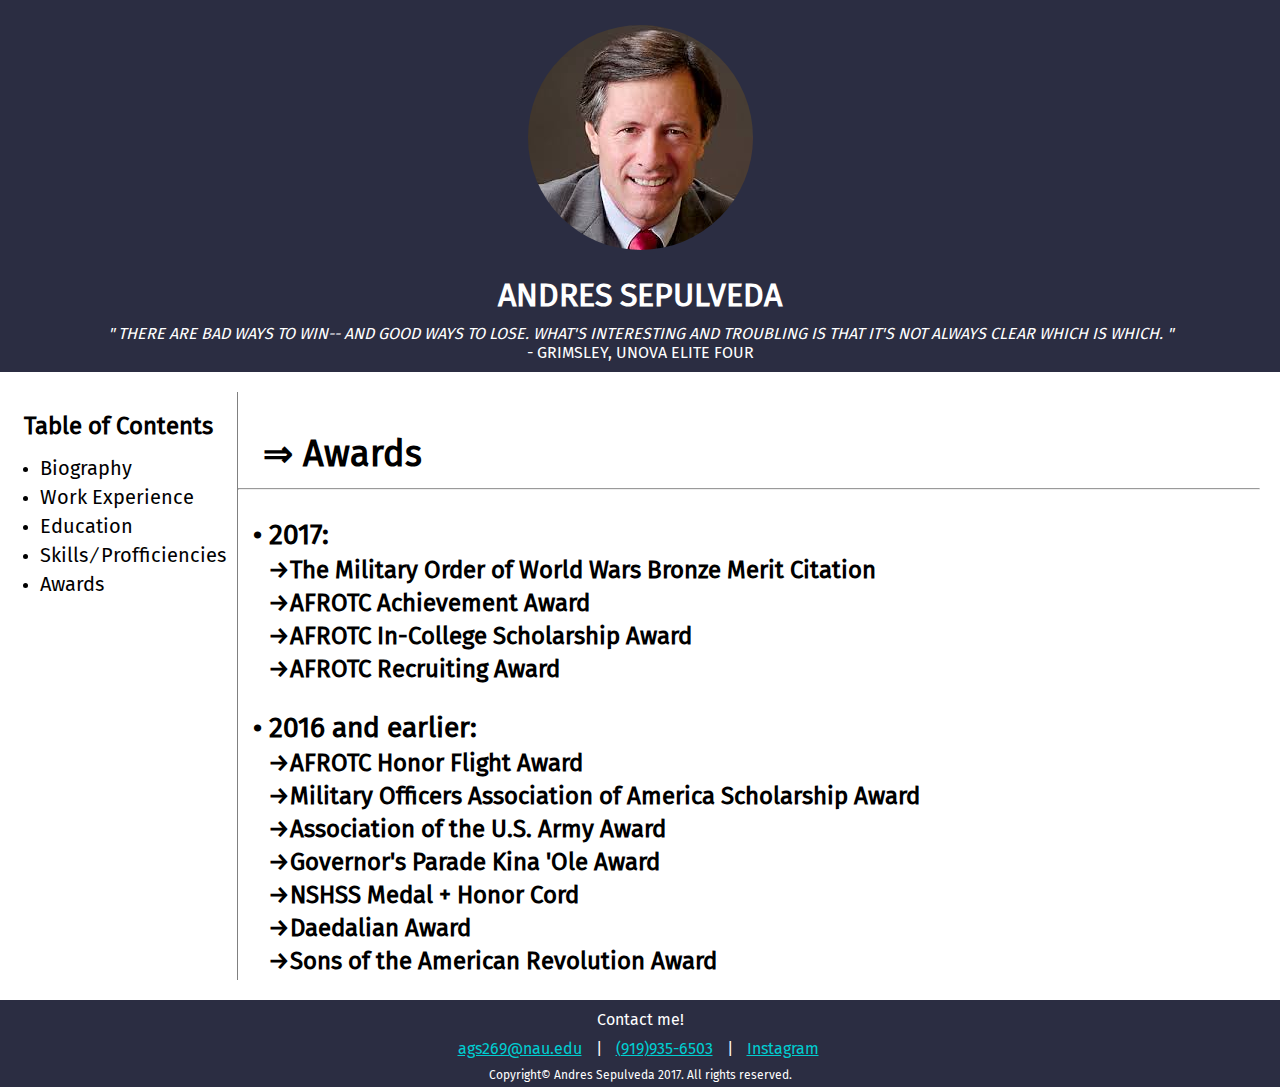
==== awards.htm @ e79c566d "Start" ====
<! DOCTYPE html>
<html>
    <!-- Head of Page -->
    <head>
        <meta charset="utf-8">
        <meta name="viewport" content="width=device-width, initial-scale=1.0">
        <title>Section Header | Andres Sepulveda</title>
        <link rel="stylesheet" href="_css/styles.css">
    </head>
    
    <!-- Body of Page -->
    <body>
        <!-- Standard Website Header -->
        <header class="header"role="banner">
            <img class="profile-img"src="_images/download.jpg" alt="Profile Pic">
            <h1><b>Andres Sepulveda</b></h1>
            <p><i>&quot There are bad ways to win-- and good ways to lose. What's interesting and troubling is that it's not always clear which is which. &quot</i></p>
            <p class="quotee"> - Grimsley, Unova Elite Four</p>
        </header>
        
        <!-- Main Body of Page -->
        <main class="main" role="main">
            <article role="article">
                <!-- Navigation -->
                <section class="nav">
                    <nav role="navigation">
                        <h2>Table of Contents</h2>
                        <ul>
                            <li>
                                <a href="index.htm">Biography</a>
                            </li>
                            <li>
                                <a href="work.htm">Work Experience</a>
                            </li>
                            <li>
                                <a href="education.htm">Education</a>
                            </li>
                            <li>
                                <a href="skills.htm">Skills &frasl; Profficiencies</a>
                            </li>
                            <li>
                                <a href="awards.htm">Awards</a>
                            </li>
                        </ul>
                    </nav>
                </section>
                
                <!-- Awards -->
                <section class="awards">
                    <h2> &rArr; Awards</h2>
                    <hr>
                    <h3>&bull; 2017:</h3>
                    <h4>&rarr;The Military Order of World Wars Bronze Merit Citation</h4>
                    <h4>&rarr;AFROTC Achievement Award</h4>
                    <h4>&rarr;AFROTC In-College Scholarship Award</h4>
                    <h4>&rarr;AFROTC Recruiting Award</h4>
                    <h3>&bull; 2016 and earlier:</h3>
                    <h4>&rarr;AFROTC Honor Flight Award</h4>
                    <h4>&rarr;Military Officers Association of America Scholarship Award</h4>
                    <h4>&rarr;Association of the U.S. Army Award</h4>
                    <h4>&rarr;Governor's Parade Kina 'Ole Award</h4>
                    <h4>&rarr;NSHSS Medal + Honor Cord</h4>
                    <h4>&rarr;Daedalian Award</h4>
                    <h4>&rarr;Sons of the American Revolution Award</h4>
                </section>
            </article>
        </main>
        
        <!-- Standard Website Footer -->
        <footer role="contentinfo">
            <div class="contact-info">
                <p>Contact me!</p>
                <a href="#">ags269@nau.edu</a>
                <p class="divider">|</p>
                <a href="#">&#40;919&#41;935-6503</a>
                <p class="divider">|</p>
                <a href="https://www.instagram.com/thebigbrochacho/" target="_blank">Instagram</a>
                <p class="divider"> </p>
                <p class="copyright">Copyright&copy; Andres Sepulveda 2017. All rights reserved.</p>
            </div>
        </footer>
    </body>
</html>
---- _css/styles.css ----
/* Globals 
================ */
body {
    color:black;
    font-family: 'Fira Sans', Geneva, sans-serif;
    margin:0;
}
a {
    color: white;
}
@font-face {
    font-family: 'Fira Sans';
    src: url(../_fonts/Fira_Sans/FiraSans-Regular.ttf);
}

/* Header/Footer 
================ */
header, footer {
    text-align: center;
    margin: 0 auto;
    background: #2B2D42;
    color: white;
}
/* header */
header {
    text-transform:uppercase;
}
header h1,h2 {
    margin-bottom:10px;
}
header p {
    margin-top:10px;
    margin-bottom:0;
}
header .quotee {
    margin-top:0;
    padding-bottom:10px; 
}

.profile-img {
    border-radius: 50%;
    margin-top: 25px;
    margin-bottom:5px;
}
/* footer */
footer {
    text-align:center;
    clear: none;
}
footer h2 {
    margin-bottom: 0px;
}
footer p {
    margin:0;
    padding-top:10px;
}
footer .divider {
    display: inline-block;
}
footer .copyright {
    padding:0;
    padding-bottom:5px;
    font-size: 75%
}
.contact-info a {
    padding: 10px;
    display: inline-block;
    color:darkturquoise;
}

/* Navigation
================ */
nav {
    float:left;
}
nav h2 {
    padding-left:1em;
    padding-right:1em;
}
nav a{
    font-size:20px;
    color:black;
    text-decoration:none;
    display: block;
    margin-bottom:5px;
}
nav a:hover {
    text-decoration:underline;
}
/* Biography (Index) 
================ */
.bio {
    font-size:1.5em;
    overflow: hidden;
    border-left: 1px solid grey;
    margin: 20px;
}
.bio h2 {
    padding-top:10px;
    padding-left:25px;
}
.bio p {
    padding-left:15px;
}
.bio p .p2 {
    clear: none;
}
.bio img {
    float:right;
}

/* Work Experience, Education, Skills/Proficiencies, Awards
================ */
.workex , .education , .skillsProf , .awards{
    font-size:1.5em;
    overflow: hidden;
    border-left: 1px solid grey;
    margin: 20px;
}
.workex h2 , .education h2 , .skillsProf h2 , .awards h2 {
    padding-top:10px;
    padding-left:25px;
}
.workex h3 , .education h3 , .skillsProf h3 , .awards h3 {
    padding-left:15px;
    margin-bottom:5px;
}
.workex h4 , .education h4 , .skillsProf h4 , .awards h4 {
    margin-top:0;
    padding-left: 30px;
    margin-bottom:5px;
}
.workex h6 , .education h6 , .skillsProf h6 , .awards h6 {
    margin-top:0;
    margin-bottom:5px;
    padding-left:60px;
}
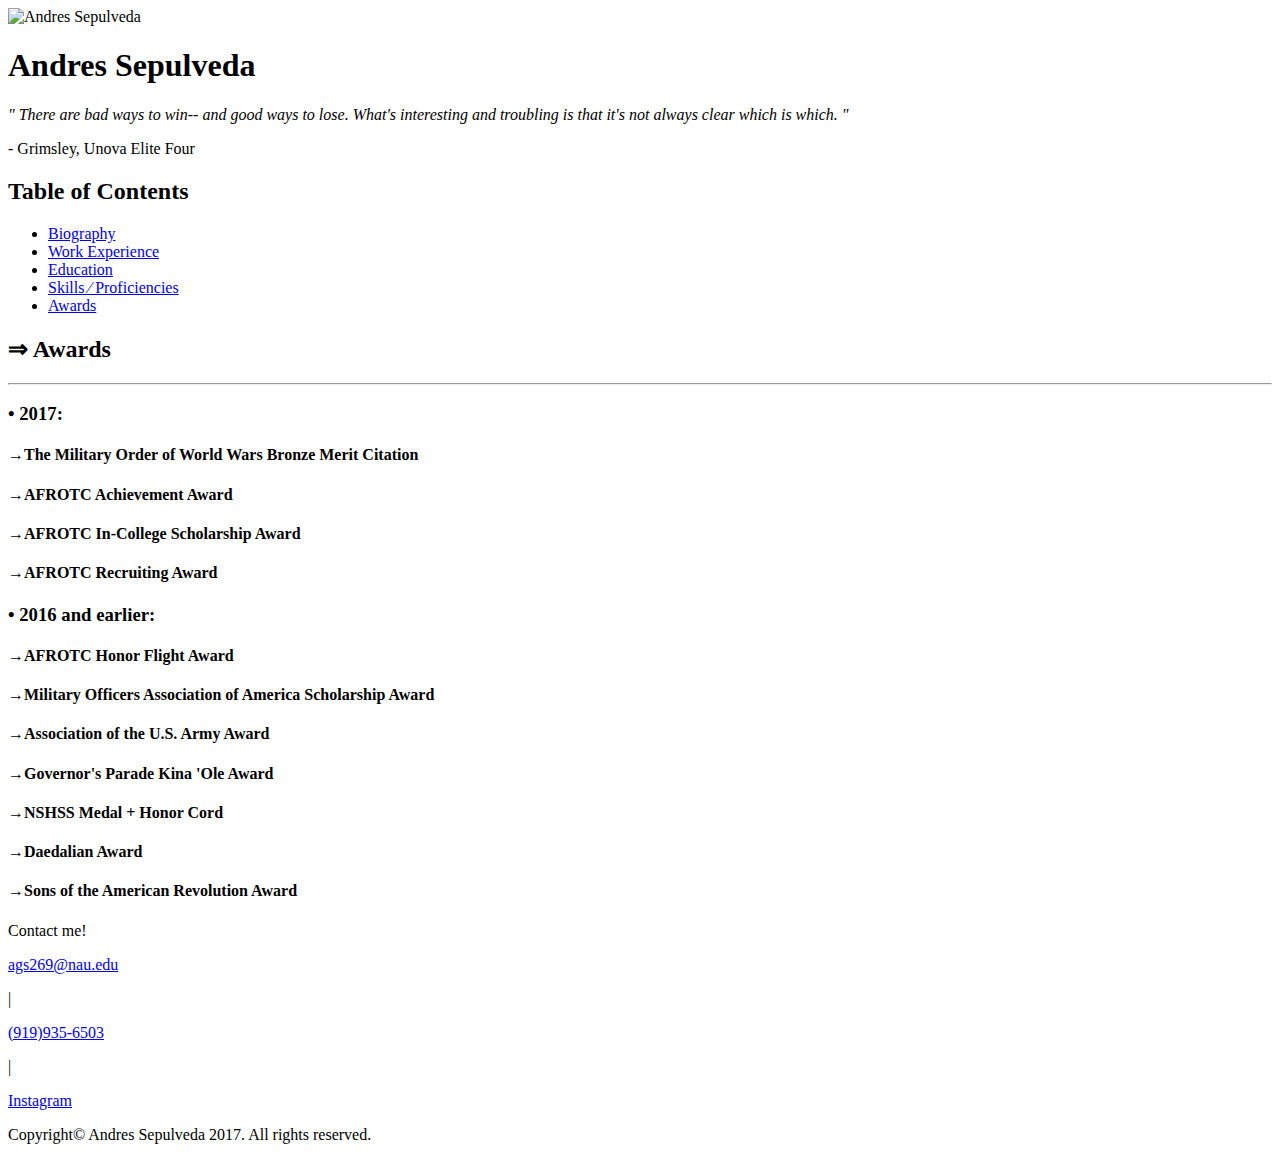
==== commit 660c1dce: "- added favicon.ico. Now website has icon for browser tab  - Changed spelling error with navigation " ====
--- a/awards.htm
+++ b/awards.htm
@@ -4,15 +4,16 @@
     <head>
         <meta charset="utf-8">
         <meta name="viewport" content="width=device-width, initial-scale=1.0">
-        <title>Section Header | Andres Sepulveda</title>
-        <link rel="stylesheet" href="_css/styles.css">
+        <title>Awards | Andres Sepulveda</title>
+        <link rel="stylesheet" href="css/styles.css">
+        <link rel="icon" type="image/x-icon" href="images/favicon.ico">
     </head>
     
     <!-- Body of Page -->
     <body>
         <!-- Standard Website Header -->
         <header class="header"role="banner">
-            <img class="profile-img"src="_images/download.jpg" alt="Profile Pic">
+            <img class="profile-img"src="images/profile-img.jpg.jpg" alt="Andres Sepulveda">
             <h1><b>Andres Sepulveda</b></h1>
             <p><i>&quot There are bad ways to win-- and good ways to lose. What's interesting and troubling is that it's not always clear which is which. &quot</i></p>
             <p class="quotee"> - Grimsley, Unova Elite Four</p>
@@ -36,7 +37,7 @@
                                 <a href="education.htm">Education</a>
                             </li>
                             <li>
-                                <a href="skills.htm">Skills &frasl; Profficiencies</a>
+                                <a href="skills.htm">Skills &frasl; Proficiencies</a>
                             </li>
                             <li>
                                 <a href="awards.htm">Awards</a>
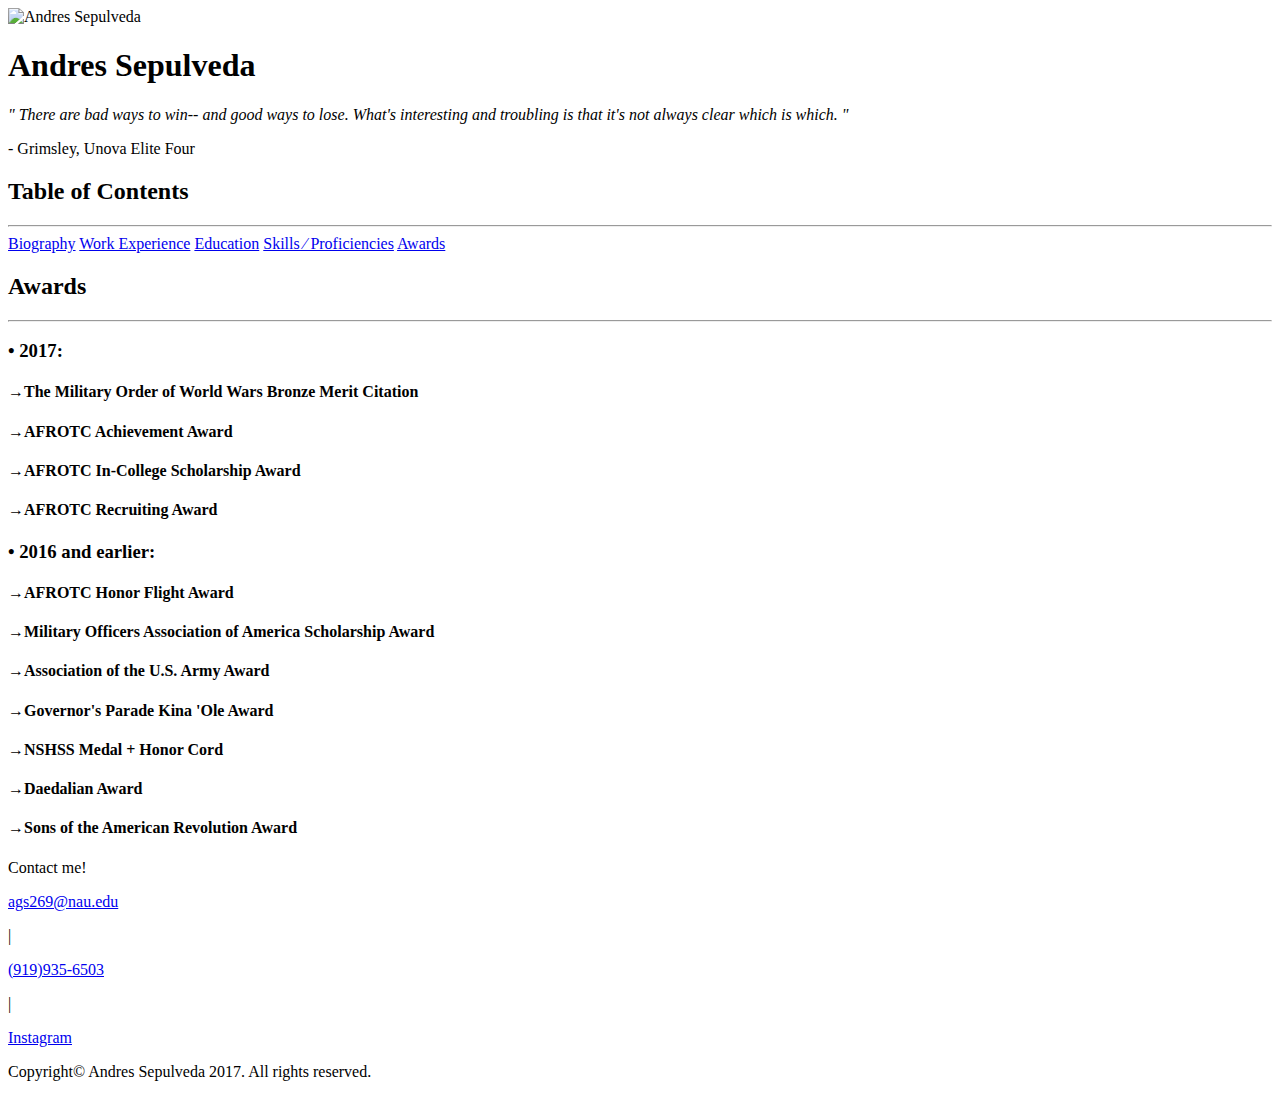
==== commit 1b8276f9: "Added Google Analytics Script" ====
--- a/awards.htm
+++ b/awards.htm
@@ -2,6 +2,16 @@
 <html>
     <!-- Head of Page -->
     <head>
+        <script>
+            (function(i,s,o,g,r,a,m){i['GoogleAnalyticsObject']=r;i[r]=i[r]||function(){
+            (i[r].q=i[r].q||[]).push(arguments)},i[r].l=1*new Date();a=s.createElement(o),
+            m=s.getElementsByTagName(o)[0];a.async=1;a.src=g;m.parentNode.insertBefore(a,m)
+            })(window,document,'script','https://www.google-analytics.com/analytics.js','ga');
+
+            ga('create', 'UA-99898964-1', 'auto');
+            ga('send', 'pageview');
+
+        </script>
         <meta charset="utf-8">
         <meta name="viewport" content="width=device-width, initial-scale=1.0">
         <title>Awards | Andres Sepulveda</title>
@@ -23,32 +33,24 @@
         <main class="main" role="main">
             <article role="article">
                 <!-- Navigation -->
-                <section class="nav">
+                <div class="nav">
                     <nav role="navigation">
                         <h2>Table of Contents</h2>
-                        <ul>
-                            <li>
-                                <a href="index.htm">Biography</a>
-                            </li>
-                            <li>
-                                <a href="work.htm">Work Experience</a>
-                            </li>
-                            <li>
-                                <a href="education.htm">Education</a>
-                            </li>
-                            <li>
-                                <a href="skills.htm">Skills &frasl; Proficiencies</a>
-                            </li>
-                            <li>
-                                <a href="awards.htm">Awards</a>
-                            </li>
-                        </ul>
+                        <hr>
+                                <a class="dropbtn" href="index.htm">Biography</a>
+                                <a class="dropbtn" 
+                                href="work.htm">Work Experience</a>
+                                <a class="dropbtn" 
+                                href="education.htm">Education</a>
+                                <a class="dropbtn"
+                                href="skills.htm">Skills &frasl; Proficiencies</a>
+                                <a class="dropbtn" href="awards.htm">Awards</a>
                     </nav>
-                </section>
+                </div>
                 
                 <!-- Awards -->
                 <section class="awards">
-                    <h2> &rArr; Awards</h2>
+                    <h2>Awards</h2>
                     <hr>
                     <h3>&bull; 2017:</h3>
                     <h4>&rarr;The Military Order of World Wars Bronze Merit Citation</h4>
